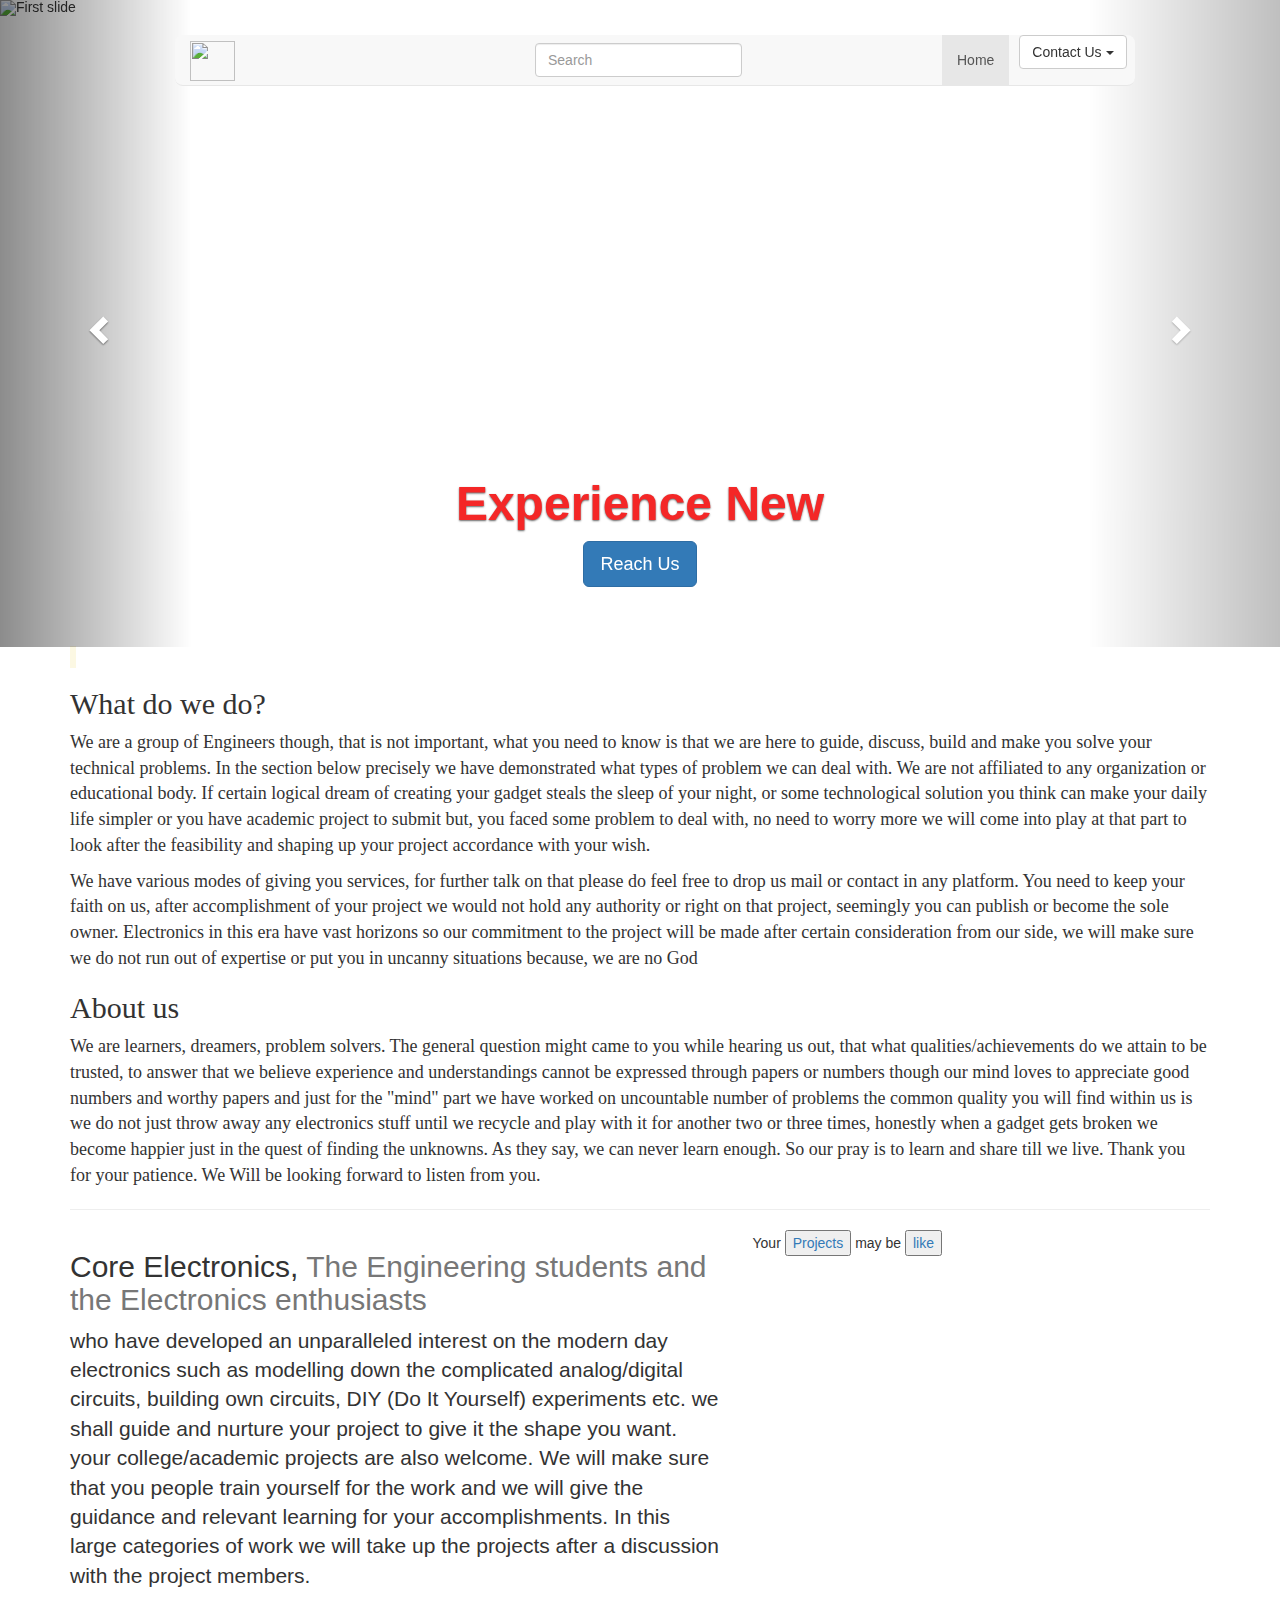
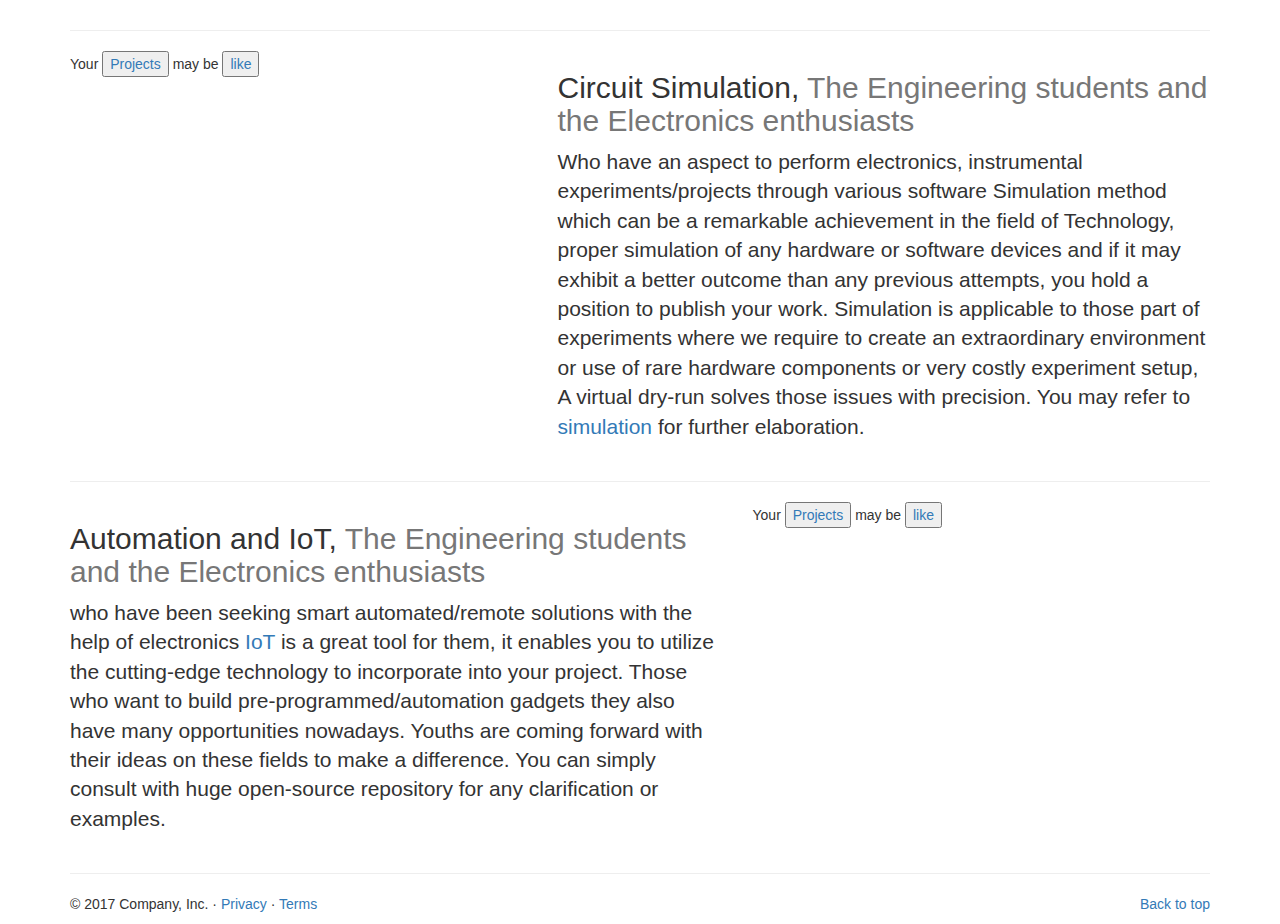
==== html/index.html @ 684d6680 "initial commit" ====
<!DOCTYPE html>
<html lang="en">
  <head>
    <meta charset="utf-8">
    <meta http-equiv="X-UA-Compatible" content="IE=edge">
    <meta name="viewport" content="width=device-width, initial-scale=1">
    <!-- The above 3 meta tags *must* come first in the head; any other head content must come *after* these tags -->
    <meta name="description" content="">
    <meta name="author" content="">
    <link rel="icon" href="../../favicon.ico">

    <title>Carousel Template for Bootstrap</title>

    <!-- Bootstrap core CSS -->
    <link href="../bootstrap/css/bootstrap.min.css" rel="stylesheet">
    <link rel="stylesheet" type="text/css" href="../css/index_unique_cs.css">

    <!-- IE10 viewport hack for Surface/desktop Windows 8 bug -->
    <link href="../../assets/css/ie10-viewport-bug-workaround.css" rel="stylesheet">

    <!-- Just for debugging purposes. Don't actually copy these 2 lines! -->
    <!--[if lt IE 9]><script src="../../assets/js/ie8-responsive-file-warning.js"></script><![endif]-->
    <script src="../../assets/js/ie-emulation-modes-warning.js"> </script>-
    <!-- Custom styles for this template -->
    <link href="carousel.css" rel="stylesheet">
  </head>
<!-- NAVBAR
================================================== -->
  <body>
    <div class="navbar-wrapper">
      <div class="container">

        <nav class="navbar navbar-default navbar-static-top">
          <div id="container">
            <div class="navbar-header">
              
            <a class="navbar-brand" href="#"><img id="im" src="F:\uui\html\images\brain.png"></a>
            </div>
            <form class="navbar-form navbar-left" role="search">
              <div class="form-group">
               <input type="text" class="form-control" placeholder="Search">
             </div> </form>
            <div id="navbar" class="navbar-collapse collapse">
              <ul class="nav navbar-nav">
                <li class="active"><a href="#">Home</a></li>
                                <div class="dropdown">
                  <button class="btn btn-default dropdown-toggle" type="button" id="dropdownMenu1" data-toggle="dropdown" aria-haspopup="true" aria-expanded="true">
                    Contact Us <span class="caret"></span>
                  </button>
                  <ul class="dropdown-menu" aria-labelledby="dropdownMenu1">
                    <li><a target="_blank" href="https://www.facebook.com/messages/t/user:1874324629507636">Message</a></li>
                    <li><a target="_blank" href="https://www.facebook.com/pg/projects.syslabiot/about/">Call Us</a></li>
                  </ul>
                </div>
               
              </ul>
            </div>
          </div>
        </nav>

      </div>
    </div>


    <!-- Carousel
    ================================================== -->
    <div id="myCarousel" class="carousel slide" data-ride="carousel">
      <!-- Indicators -->
      <ol class="carousel-indicators">
        <li data-target="#myCarousel" data-slide-to="0" class="active"></li>
        <li data-target="#myCarousel" data-slide-to="1"></li>
        <li data-target="#myCarousel" data-slide-to="2"></li>
      </ol>
      <div class="carousel-inner" role="listbox">
        <div class="item active">
          <img class="first-slide" src="F:\uui\html\images\cir.jpg" alt="First slide">
          <div class="container">
            <div class="carousel-caption">
              <h1>Experience New</h1>
              <p><a class="btn btn-lg btn-primary" target="_blank" href="http://www.facebook.com/projects.syslabiot/" role="button">Reach Us</a></p>
            </div>
          </div>
        </div>
        <div class="item">
          <img class="second-slide" src="F:\uui\html\images\1107417fb0e12039950bd76b69c140c6.jpg" alt="Second slide">
          <div class="container">
            <div class="carousel-caption">
              <h1>Explore More</h1>
              
              <p><a onclick="" class="btn btn-lg btn-primary" href="#" role="button">Learn more</a></p>
            </div>
          </div>
        </div>
        <div class="item">
          <img class="third-slide" src="F:\uui\html\images\vibe19.jpg" alt="Third slide">
          <div class="container">
            <div class="carousel-caption">
              <h1>We Contributed</h1>
              
              <p><a class="btn btn-lg btn-primary" href="http://icec26-icmc2016.org/downloads/9-P2-150.pdf" role="button"> Visit </a></p>
            </div>
          </div>
        </div>
      </div>
      <a class="left carousel-control" href="#myCarousel" role="button" data-slide="prev">
        <span class="glyphicon glyphicon-chevron-left" aria-hidden="true"> </span>
        <span class="sr-only">Previous</span>
      </a>
      <a class="right carousel-control" href="#myCarousel" role="button" data-slide="next">
        <span class="glyphicon glyphicon-chevron-right" aria-hidden="true"> </span>
        <span class="sr-only">Next</span>
      </a>
    </div><!-- /.carousel -->


    <!-- Marketing messaging and featurettes
    ================================================== -->
    <!-- Wrap the rest of the page in another container to center all the content. -->

    <div class="container marketing">
   <div class="txt">
   <p>  <mark> <h2 class="ques">What do we do? </h2> </mark> 
<p class="ans">We are a group of Engineers though, that is not important, what you need to know is that we are here to guide, discuss, build and make you solve your technical problems. In the section below precisely we have demonstrated what types of problem we can deal with. We are not affiliated to any organization or educational body. If certain logical dream of creating your gadget steals the sleep of your night, or some technological solution you think can make your daily life simpler or you have academic project to submit but, you faced some problem to deal with, no need to worry more we will come into play at that part to look after the feasibility and shaping up your project accordance with your wish. </p>
<p class="ans">We have various modes of giving you services, for further talk on that please do feel free to drop us mail or contact in any platform. You need to keep your faith on us, after accomplishment of your project we would not hold any authority or right on that project, seemingly you can publish or become the sole owner. Electronics in this era have vast horizons so our commitment to the project will be made after certain consideration from our side, we will make sure we do not run out of expertise or put you in uncanny situations because, we are no God <img class="emo" src="F:\uui\html\images\Emoticons.ico">  </p>
<p> <h2 class="ques">About us </h2></p> 
<p class="ans">We are learners, dreamers, problem solvers. The general question might came to you while hearing us out, that what qualities/achievements do we attain to be trusted, to answer that we believe experience and understandings cannot be expressed through papers or numbers though our mind loves to appreciate good numbers and worthy papers and just for the "mind" part we have worked on uncountable number of problems the common quality you will find within us is we do not just throw away any electronics stuff until we recycle and play with it for another two or three times, honestly when a gadget gets broken we become happier just in the quest of finding the unknowns. As they say, we can never learn enough. So our pray is to learn and share till we live. Thank you for your patience. 
We Will be looking forward to listen from you.  </p> </div>



      <!-- Three columns of text below the carousel -->
      <!-- START THE FEATURETTES -->

    <hr data-spy="scroll" class="featurette-divider">

    <div class="row featurette">
        <div class="col-md-7">
          <h2 class="featurette-heading"> Core Electronics, <span class="text-muted">The Engineering students and the Electronics enthusiasts</span></h2>
          <p class="lead">who have developed an unparalleled interest on the modern day electronics such as modelling down the complicated analog/digital circuits, building own circuits, DIY (Do It Yourself) experiments etc. we shall guide and nurture your project to give it the shape you want. your college/academic projects are also welcome. We will make sure that you people train yourself for the work and we will give the guidance and relevant learning for your accomplishments. In this large categories of work we will take up the projects after a discussion with the project members. </p>
        </div>
        <div class="col-md-5">
          <p>Your <a data-img="Physicist1-ID" id="Physicist1" href="#"> <button class="button butoon-lg"> Projects </button></a>
        may be <a data-img="Physicist2-ID" id="Physicist2" href="#"> <button class="button butoon-md"> like </button></a></p>
          <img class="hide" style="height: 325px; width: 350px;" id="Physicist1-ID" class="featurette-image img-responsive center-block" src="F:\uui\html\images\f.jpg" data-src="holder.js/500x500/auto" alt="Generic placeholder image">
          <img class="hide" style="height: 325px; width: 350px;" id="Physicist2-ID" class="featurette-image img-responsive center-block" src="F:\uui\html\images\mobile.jpg" data-src="holder.js/500x500/auto" alt="Generic placeholder image">
        </div>
      </div>

      <hr class="featurette-divider">

      <div class="row featurette">
        <div class="col-md-7 col-md-push-5">
          <h2 class="featurette-heading">Circuit Simulation,<span class="text-muted"> The Engineering students and the Electronics enthusiasts</span></h2>
          <p class="lead">Who have an aspect to perform electronics, instrumental experiments/projects through various software Simulation method which can be a remarkable achievement in the field of Technology, proper simulation of any hardware or software devices and if it may exhibit a better outcome than any previous attempts, you hold a position to publish your work. Simulation is applicable to those part of experiments where we require to create an extraordinary environment or use of rare hardware components or very costly experiment setup, A virtual dry-run solves those issues with precision. You may refer to <a href="https://en.wikipedia.org/wiki/Electronic_circuit_simulation" target="_blank"> simulation</a> for further elaboration.  </p>
        </div>
        <div class="col-md-5 col-md-pull-7">
        <p> Your <a data-img="Vehicle1-ID" id="Vehicle1" href="#"> <button src="button button-lg"> Projects</button></a>
        may be <a data-img="Vehicle2-ID" id="Vehicle2" href="#"> <button class="button butoon-md">like</button></a></p>
          <img class="hide" style="height: 325px; width: 350px;" id="Vehicle1-ID" class="featurette-image img-responsive center-block" src="F:\uui\html\images\AM.png" data-src="holder.js/500x500/auto" alt="Generic placeholder image">
          <img class="hide" style="height: 325px; width: 350px;" id="Vehicle2-ID" class="featurette-image img-responsive center-block" src="F:\uui\html\images\processing_2.png" data-src="holder.js/500x500/auto" alt="Generic placeholder image">
        </div>
      </div>

      <hr class="featurette-divider">

      <div class="row featurette">
        <div class="col-md-7">
          <h2 class="featurette-heading">Automation and IoT, <span class="text-muted"> The Engineering students and the Electronics enthusiasts</span></h2>
          <p class="lead">who have been seeking smart automated/remote solutions with the help of electronics <a target="_blank" href="https://en.wikipedia.org/wiki/Internet_of_things">IoT</a> is a great tool for them, it enables you to utilize the cutting-edge technology to incorporate into your project. Those who want to build pre-programmed/automation gadgets they also have many opportunities nowadays. Youths are coming forward with their ideas on these fields to make a difference. You can simply consult with huge open-source repository for any clarification or examples. </p>
        </div>
        <div class="col-md-5">
          <p> Your <a data-img="Astronaut1-ID" id="Astronaut1" href="#"> <button class="button butoon-lg">Projects</button></a>
          may be <a data-img="Astronaut2-ID" id="Astronaut2" href="#"> <button class="button butoon-md">like </button></a></p>
          <img class="hide" style="height: 325px; width: 350px;" id="Astronaut1-ID" class="featurette-image img-responsive center-block" src="F:\uui\html\images\i.png" data-src="holder.js/500x500/auto" alt="Generic placeholder image">
          <img class="hide" style="height: 325px; width: 350px;" id="Astronaut2-ID" class="featurette-image img-responsive center-block" src="F:\uui\html\images\io.jpg" data-src="holder.js/500x500/auto" alt="Generic placeholder image">



        </div>

      </div>

      <hr class="featurette-divider">


      <!-- /END THE FEATURETTES -->


      <!-- FOOTER -->
      <footer>
        <p class="pull-right"><a href="#">Back to top</a></p>
        <p>&copy; 2017 Company, Inc. &middot; <a href="#">Privacy</a> &middot; <a href="#">Terms</a></p>
      </footer>

    </div><!-- /.container -->


    <!-- Bootstrap core JavaScript
    ================================================== -->
    <!-- Placed at the end of the document so the pages load faster -->
    <script src="https://ajax.googleapis.com/ajax/libs/jquery/1.12.4/jquery.min.js"></script>
    <script>window.jQuery || document.write('<script src="../../assets/js/vendor/jquery.min.js"><\/script>')</script>
    <script src="../bootstrap/js/bootstrap.min.js"></script>
    <script src="../../assets/js/vendor/holder.min.js"></script>
    <script src="../js/index_unique.js" type="text/javascript"></script>
    <!-- IE10 viewport hack for Surface/desktop Windows 8 bug -->
    <script src="../../assets/js/ie10-viewport-bug-workaround.js"></script>
  </body>
</html>
---- css/index_unique_cs.css ----
img#im {
	height: 40px;
	width: 45px;
	margin-top: -9px;
}
.navbar-wrapper {
	position: absolute;
	margin-left: 160px;
	margin-top: 15px;
	border-radius: 5px;
}
#container{
	border-radius: 5px;	
}
.item{
	height: 647px;
}
form.navbar-form.navbar-left {
	margin-left: 270px;
}
ul.nav.navbar-nav{
	margin-left: 185px;
	font-color: #000000;
}
div.dropdown {
	display: inline;
	padding-left: 10px;
	padding-bottom: 4px;
}
nav.navbar.navbar-default.navbar-static-top {
	width: 960px;
	text-align: center;
	border-radius: 8px;
	background-color: #D8D9-202; 
}
div.carousel-inner {
	margin-top: -20px;
}
.hide{
	display: none;
	}

img.select{
	display: block;
}	
h1 {
	font-size: 48px;
	font-weight: bold;
	color: #f42727;
}
img.emo{
	display: inline;
	height: 17px;
	width: 17px;
}
h2.ques{
	 font-family: 'Cutive';
}
p.ans{
	 font-family: 'Elsie';
	 font-size: 18px;
}
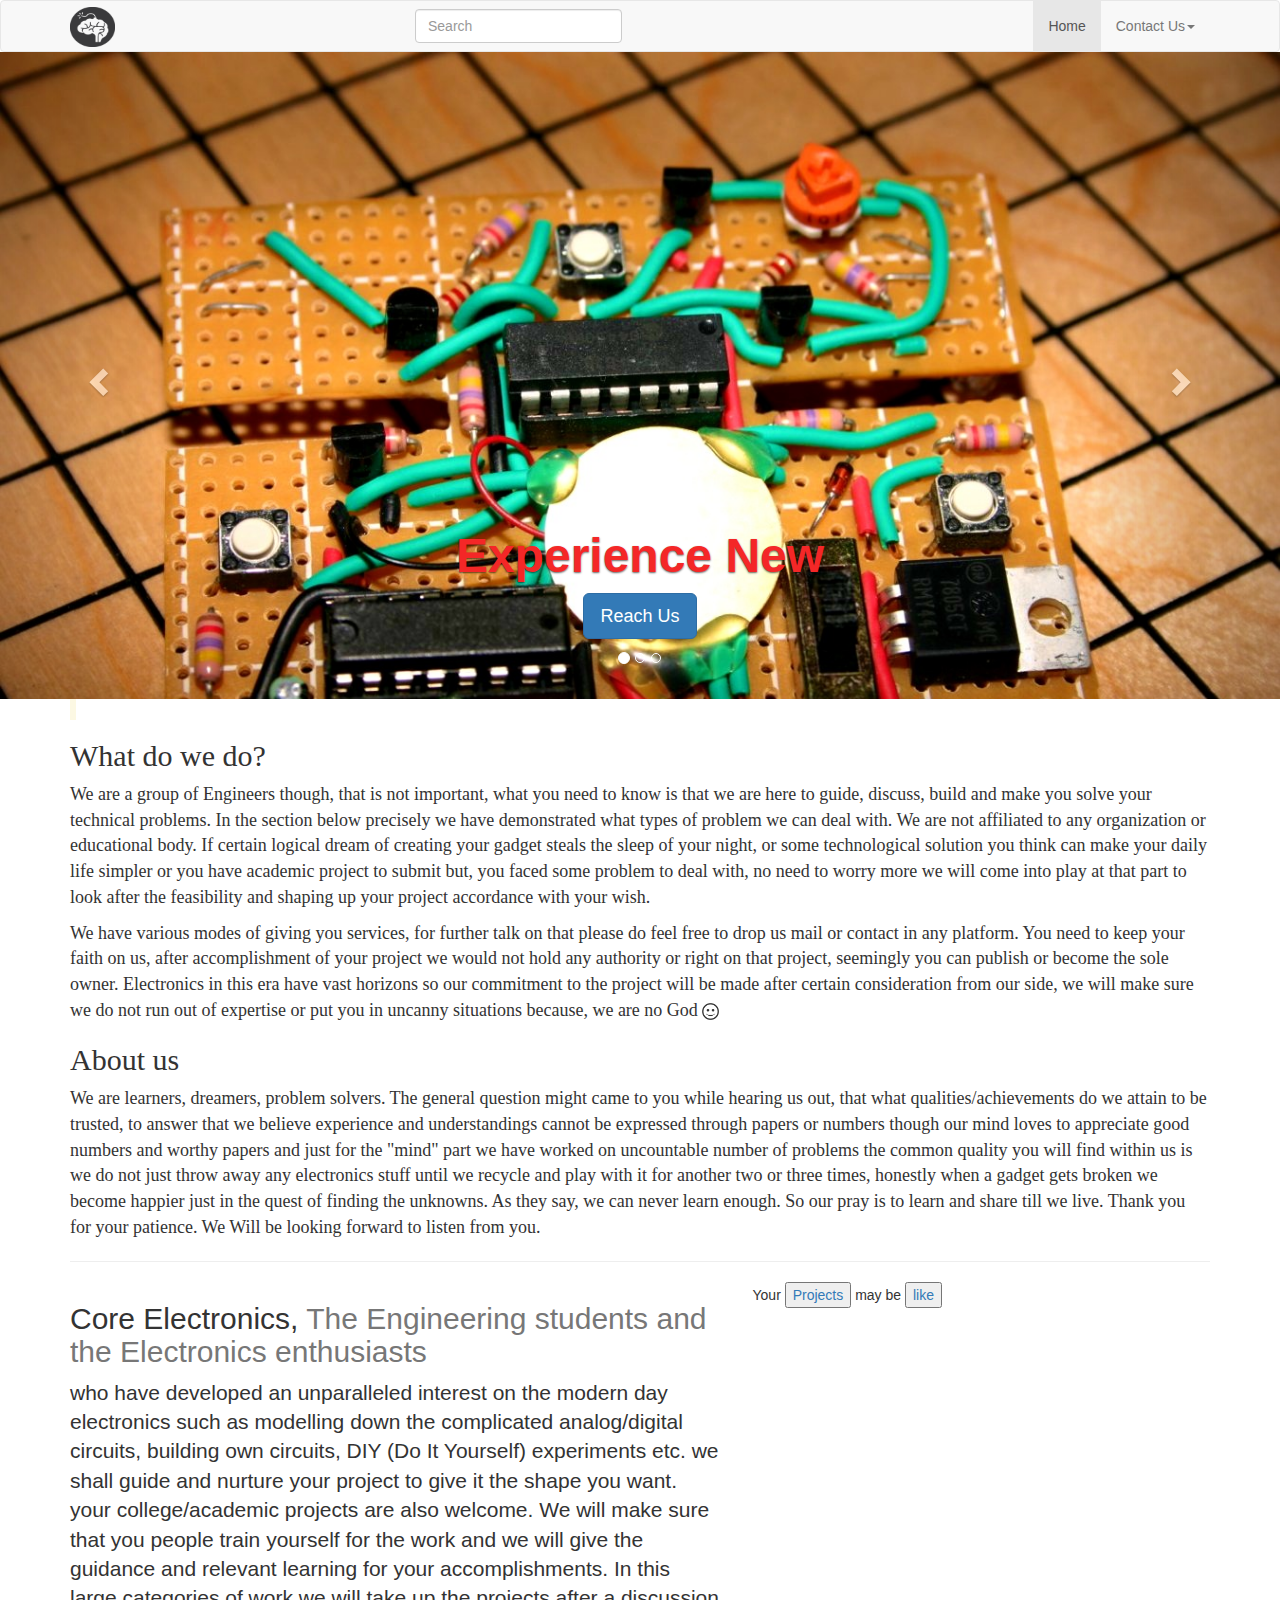
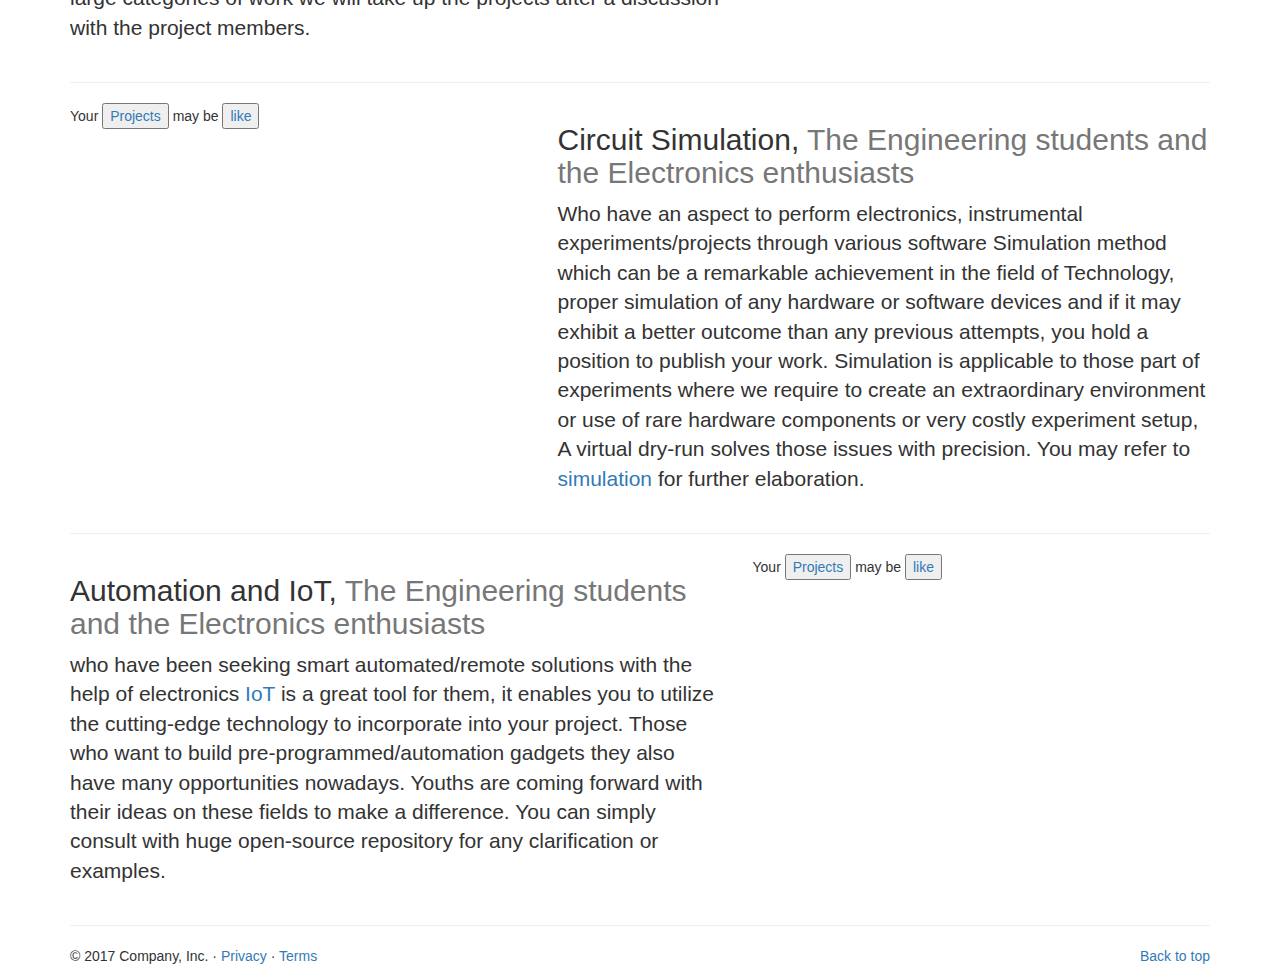
==== commit 6b7bfde0: "issues with js and bootstrap navbar fixed" ====
--- a/html/index.html
+++ b/html/index.html
@@ -1,209 +1,230 @@
 <!DOCTYPE html>
 <html lang="en">
-  <head>
+
+<head>
     <meta charset="utf-8">
     <meta http-equiv="X-UA-Compatible" content="IE=edge">
     <meta name="viewport" content="width=device-width, initial-scale=1">
     <!-- The above 3 meta tags *must* come first in the head; any other head content must come *after* these tags -->
     <meta name="description" content="">
     <meta name="author" content="">
-    <link rel="icon" href="../../favicon.ico">
-
     <title>Carousel Template for Bootstrap</title>
-
     <!-- Bootstrap core CSS -->
     <link href="../bootstrap/css/bootstrap.min.css" rel="stylesheet">
     <link rel="stylesheet" type="text/css" href="../css/index_unique_cs.css">
-
     <!-- IE10 viewport hack for Surface/desktop Windows 8 bug -->
-    <link href="../../assets/css/ie10-viewport-bug-workaround.css" rel="stylesheet">
-
+    <!-- <link href="../../assets/css/ie10-viewport-bug-workaround.css" rel="stylesheet"> -->
     <!-- Just for debugging purposes. Don't actually copy these 2 lines! -->
     <!--[if lt IE 9]><script src="../../assets/js/ie8-responsive-file-warning.js"></script><![endif]-->
-    <script src="../../assets/js/ie-emulation-modes-warning.js"> </script>-
+    <!-- <script src="../../assets/js/ie-emulation-modes-warning.js">
+    </script> -->
     <!-- Custom styles for this template -->
-    <link href="carousel.css" rel="stylesheet">
-  </head>
+    <!-- <link href="carousel.css" rel="stylesheet"> -->
+</head>
 <!-- NAVBAR
 ================================================== -->
-  <body>
-    <div class="navbar-wrapper">
-      <div class="container">
 
-        <nav class="navbar navbar-default navbar-static-top">
-          <div id="container">
+<body>
+    <nav class="navbar navbar-default">
+        <div class="container">
+            <!-- Brand and toggle get grouped for better mobile display -->
             <div class="navbar-header">
-              
-            <a class="navbar-brand" href="#"><img id="im" src="F:\uui\html\images\brain.png"></a>
-            </div>
-            <form class="navbar-form navbar-left" role="search">
-              <div class="form-group">
-               <input type="text" class="form-control" placeholder="Search">
-             </div> </form>
-            <div id="navbar" class="navbar-collapse collapse">
-              <ul class="nav navbar-nav">
+                <button type="button" class="navbar-toggle collapsed" data-toggle="collapse" data-target="#bs-example-navbar-collapse-1" aria-expanded="false">
+                    <span class="sr-only">Toggle navigation</span>
+                    <span class="icon-bar"></span>
+                    <span class="icon-bar"></span>
+                    <span class="icon-bar"></span>
+                </button>
+                <a class="navbar-brand" href="#"><img id="im" src="images/brain.png"></a>
+            </div>
+            <!-- Collect the nav links, forms, and other content for toggling -->
+            <div class="collapse navbar-collapse" id="bs-example-navbar-collapse-1">
+                <form class="navbar-form navbar-left" role="search">
+                    <div class="form-group">
+                        <input type="text" class="form-control" placeholder="Search">
+                    </div>
+                </form>
+                <ul class="nav navbar-nav navbar-right">
+                    <li class="active"><a href="#">Home</a></li>
+                    <li class="dropdown">
+                        <a href="#" class="dropdown-toggle" data-toggle="dropdown" role="button" aria-haspopup="true" aria-expanded="false">Contact Us<span class="caret"></span></a>
+                        <ul class="dropdown-menu">
+                            <li><a target="_blank" href="https://www.facebook.com/messages/t/user:1874324629507636">Message</a></li>
+                            <li><a target="_blank" href="https://www.facebook.com/pg/projects.syslabiot/about/">Call Us</a></li>
+                        </ul>
+                    </li>
+                </ul>
+            </div>
+            <!-- /.navbar-collapse -->
+        </div>
+        <!-- /.container-fluid -->
+    </nav>
+    <!-- <nav class="navbar navbar-default navbar-static-top">
+        <div class="navbar-header">
+            <a class="navbar-brand" href="#"><img id="im" src="images/brain.png"></a>
+        </div>
+        <form class="navbar-form navbar-left" role="search">
+            <div class="form-group">
+                <input type="text" class="form-control" placeholder="Search">
+            </div>
+        </form>
+        <div id="navbar" class="navbar-collapse collapse">
+            <ul class="nav navbar-nav">
                 <li class="active"><a href="#">Home</a></li>
-                                <div class="dropdown">
-                  <button class="btn btn-default dropdown-toggle" type="button" id="dropdownMenu1" data-toggle="dropdown" aria-haspopup="true" aria-expanded="true">
-                    Contact Us <span class="caret"></span>
-                  </button>
-                  <ul class="dropdown-menu" aria-labelledby="dropdownMenu1">
-                    <li><a target="_blank" href="https://www.facebook.com/messages/t/user:1874324629507636">Message</a></li>
-                    <li><a target="_blank" href="https://www.facebook.com/pg/projects.syslabiot/about/">Call Us</a></li>
-                  </ul>
-                </div>
-               
-              </ul>
-            </div>
-          </div>
-        </nav>
-
-      </div>
-    </div>
-
-
+                <div class="dropdown">
+                    <button class="btn btn-default dropdown-toggle" type="button" id="dropdownMenu1" data-toggle="dropdown" aria-haspopup="true" aria-expanded="true">
+                        Contact Us <span class="caret"></span>
+                    </button>
+                    <ul class="dropdown-menu" aria-labelledby="dropdownMenu1">
+                        <li><a target="_blank" href="https://www.facebook.com/messages/t/user:1874324629507636">Message</a></li>
+                        <li><a target="_blank" href="https://www.facebook.com/pg/projects.syslabiot/about/">Call Us</a></li>
+                    </ul>
+                </div>
+            </ul>
+        </div>
+    </nav> -->
     <!-- Carousel
     ================================================== -->
     <div id="myCarousel" class="carousel slide" data-ride="carousel">
-      <!-- Indicators -->
-      <ol class="carousel-indicators">
-        <li data-target="#myCarousel" data-slide-to="0" class="active"></li>
-        <li data-target="#myCarousel" data-slide-to="1"></li>
-        <li data-target="#myCarousel" data-slide-to="2"></li>
-      </ol>
-      <div class="carousel-inner" role="listbox">
-        <div class="item active">
-          <img class="first-slide" src="F:\uui\html\images\cir.jpg" alt="First slide">
-          <div class="container">
-            <div class="carousel-caption">
-              <h1>Experience New</h1>
-              <p><a class="btn btn-lg btn-primary" target="_blank" href="http://www.facebook.com/projects.syslabiot/" role="button">Reach Us</a></p>
-            </div>
-          </div>
-        </div>
-        <div class="item">
-          <img class="second-slide" src="F:\uui\html\images\1107417fb0e12039950bd76b69c140c6.jpg" alt="Second slide">
-          <div class="container">
-            <div class="carousel-caption">
-              <h1>Explore More</h1>
-              
-              <p><a onclick="" class="btn btn-lg btn-primary" href="#" role="button">Learn more</a></p>
-            </div>
-          </div>
-        </div>
-        <div class="item">
-          <img class="third-slide" src="F:\uui\html\images\vibe19.jpg" alt="Third slide">
-          <div class="container">
-            <div class="carousel-caption">
-              <h1>We Contributed</h1>
-              
-              <p><a class="btn btn-lg btn-primary" href="http://icec26-icmc2016.org/downloads/9-P2-150.pdf" role="button"> Visit </a></p>
-            </div>
-          </div>
-        </div>
-      </div>
-      <a class="left carousel-control" href="#myCarousel" role="button" data-slide="prev">
-        <span class="glyphicon glyphicon-chevron-left" aria-hidden="true"> </span>
-        <span class="sr-only">Previous</span>
-      </a>
-      <a class="right carousel-control" href="#myCarousel" role="button" data-slide="next">
-        <span class="glyphicon glyphicon-chevron-right" aria-hidden="true"> </span>
-        <span class="sr-only">Next</span>
-      </a>
-    </div><!-- /.carousel -->
-
-
+        <!-- Indicators -->
+        <ol class="carousel-indicators">
+            <li data-target="#myCarousel" data-slide-to="0" class="active"></li>
+            <li data-target="#myCarousel" data-slide-to="1"></li>
+            <li data-target="#myCarousel" data-slide-to="2"></li>
+        </ol>
+        <div class="carousel-inner" role="listbox">
+            <div class="item active">
+                <img class="first-slide" src="images/cir.jpg" alt="First slide">
+                <div class="container">
+                    <div class="carousel-caption">
+                        <h1>Experience New</h1>
+                        <p><a class="btn btn-lg btn-primary" target="_blank" href="http://www.facebook.com/projects.syslabiot/" role="button">Reach Us</a></p>
+                    </div>
+                </div>
+            </div>
+            <div class="item">
+                <img class="second-slide" src="images/1107417fb0e12039950bd76b69c140c6.jpg" alt="Second slide">
+                <div class="container">
+                    <div class="carousel-caption">
+                        <h1>Explore More</h1>
+                        <p><a onclick="" class="btn btn-lg btn-primary" href="#" role="button">Learn more</a></p>
+                    </div>
+                </div>
+            </div>
+            <div class="item">
+                <img class="third-slide" src="images/vibe19.jpg" alt="Third slide">
+                <div class="container">
+                    <div class="carousel-caption">
+                        <h1>We Contributed</h1>
+                        <p><a class="btn btn-lg btn-primary" href="http://icec26-icmc2016.org/downloads/9-P2-150.pdf" role="button"> Visit </a></p>
+                    </div>
+                </div>
+            </div>
+        </div>
+        <a class="left carousel-control" href="#myCarousel" role="button" data-slide="prev">
+            <span class="glyphicon glyphicon-chevron-left" aria-hidden="true"> </span>
+            <span class="sr-only">Previous</span>
+        </a>
+        <a class="right carousel-control" href="#myCarousel" role="button" data-slide="next">
+            <span class="glyphicon glyphicon-chevron-right" aria-hidden="true"> </span>
+            <span class="sr-only">Next</span>
+        </a>
+    </div>
+    <!-- /.carousel -->
     <!-- Marketing messaging and featurettes
     ================================================== -->
     <!-- Wrap the rest of the page in another container to center all the content. -->
-
     <div class="container marketing">
-   <div class="txt">
-   <p>  <mark> <h2 class="ques">What do we do? </h2> </mark> 
-<p class="ans">We are a group of Engineers though, that is not important, what you need to know is that we are here to guide, discuss, build and make you solve your technical problems. In the section below precisely we have demonstrated what types of problem we can deal with. We are not affiliated to any organization or educational body. If certain logical dream of creating your gadget steals the sleep of your night, or some technological solution you think can make your daily life simpler or you have academic project to submit but, you faced some problem to deal with, no need to worry more we will come into play at that part to look after the feasibility and shaping up your project accordance with your wish. </p>
-<p class="ans">We have various modes of giving you services, for further talk on that please do feel free to drop us mail or contact in any platform. You need to keep your faith on us, after accomplishment of your project we would not hold any authority or right on that project, seemingly you can publish or become the sole owner. Electronics in this era have vast horizons so our commitment to the project will be made after certain consideration from our side, we will make sure we do not run out of expertise or put you in uncanny situations because, we are no God <img class="emo" src="F:\uui\html\images\Emoticons.ico">  </p>
-<p> <h2 class="ques">About us </h2></p> 
-<p class="ans">We are learners, dreamers, problem solvers. The general question might came to you while hearing us out, that what qualities/achievements do we attain to be trusted, to answer that we believe experience and understandings cannot be expressed through papers or numbers though our mind loves to appreciate good numbers and worthy papers and just for the "mind" part we have worked on uncountable number of problems the common quality you will find within us is we do not just throw away any electronics stuff until we recycle and play with it for another two or three times, honestly when a gadget gets broken we become happier just in the quest of finding the unknowns. As they say, we can never learn enough. So our pray is to learn and share till we live. Thank you for your patience. 
-We Will be looking forward to listen from you.  </p> </div>
-
-
-
-      <!-- Three columns of text below the carousel -->
-      <!-- START THE FEATURETTES -->
-
-    <hr data-spy="scroll" class="featurette-divider">
-
-    <div class="row featurette">
-        <div class="col-md-7">
-          <h2 class="featurette-heading"> Core Electronics, <span class="text-muted">The Engineering students and the Electronics enthusiasts</span></h2>
-          <p class="lead">who have developed an unparalleled interest on the modern day electronics such as modelling down the complicated analog/digital circuits, building own circuits, DIY (Do It Yourself) experiments etc. we shall guide and nurture your project to give it the shape you want. your college/academic projects are also welcome. We will make sure that you people train yourself for the work and we will give the guidance and relevant learning for your accomplishments. In this large categories of work we will take up the projects after a discussion with the project members. </p>
-        </div>
-        <div class="col-md-5">
-          <p>Your <a data-img="Physicist1-ID" id="Physicist1" href="#"> <button class="button butoon-lg"> Projects </button></a>
-        may be <a data-img="Physicist2-ID" id="Physicist2" href="#"> <button class="button butoon-md"> like </button></a></p>
-          <img class="hide" style="height: 325px; width: 350px;" id="Physicist1-ID" class="featurette-image img-responsive center-block" src="F:\uui\html\images\f.jpg" data-src="holder.js/500x500/auto" alt="Generic placeholder image">
-          <img class="hide" style="height: 325px; width: 350px;" id="Physicist2-ID" class="featurette-image img-responsive center-block" src="F:\uui\html\images\mobile.jpg" data-src="holder.js/500x500/auto" alt="Generic placeholder image">
-        </div>
-      </div>
-
-      <hr class="featurette-divider">
-
-      <div class="row featurette">
-        <div class="col-md-7 col-md-push-5">
-          <h2 class="featurette-heading">Circuit Simulation,<span class="text-muted"> The Engineering students and the Electronics enthusiasts</span></h2>
-          <p class="lead">Who have an aspect to perform electronics, instrumental experiments/projects through various software Simulation method which can be a remarkable achievement in the field of Technology, proper simulation of any hardware or software devices and if it may exhibit a better outcome than any previous attempts, you hold a position to publish your work. Simulation is applicable to those part of experiments where we require to create an extraordinary environment or use of rare hardware components or very costly experiment setup, A virtual dry-run solves those issues with precision. You may refer to <a href="https://en.wikipedia.org/wiki/Electronic_circuit_simulation" target="_blank"> simulation</a> for further elaboration.  </p>
-        </div>
-        <div class="col-md-5 col-md-pull-7">
-        <p> Your <a data-img="Vehicle1-ID" id="Vehicle1" href="#"> <button src="button button-lg"> Projects</button></a>
-        may be <a data-img="Vehicle2-ID" id="Vehicle2" href="#"> <button class="button butoon-md">like</button></a></p>
-          <img class="hide" style="height: 325px; width: 350px;" id="Vehicle1-ID" class="featurette-image img-responsive center-block" src="F:\uui\html\images\AM.png" data-src="holder.js/500x500/auto" alt="Generic placeholder image">
-          <img class="hide" style="height: 325px; width: 350px;" id="Vehicle2-ID" class="featurette-image img-responsive center-block" src="F:\uui\html\images\processing_2.png" data-src="holder.js/500x500/auto" alt="Generic placeholder image">
-        </div>
-      </div>
-
-      <hr class="featurette-divider">
-
-      <div class="row featurette">
-        <div class="col-md-7">
-          <h2 class="featurette-heading">Automation and IoT, <span class="text-muted"> The Engineering students and the Electronics enthusiasts</span></h2>
-          <p class="lead">who have been seeking smart automated/remote solutions with the help of electronics <a target="_blank" href="https://en.wikipedia.org/wiki/Internet_of_things">IoT</a> is a great tool for them, it enables you to utilize the cutting-edge technology to incorporate into your project. Those who want to build pre-programmed/automation gadgets they also have many opportunities nowadays. Youths are coming forward with their ideas on these fields to make a difference. You can simply consult with huge open-source repository for any clarification or examples. </p>
-        </div>
-        <div class="col-md-5">
-          <p> Your <a data-img="Astronaut1-ID" id="Astronaut1" href="#"> <button class="button butoon-lg">Projects</button></a>
-          may be <a data-img="Astronaut2-ID" id="Astronaut2" href="#"> <button class="button butoon-md">like </button></a></p>
-          <img class="hide" style="height: 325px; width: 350px;" id="Astronaut1-ID" class="featurette-image img-responsive center-block" src="F:\uui\html\images\i.png" data-src="holder.js/500x500/auto" alt="Generic placeholder image">
-          <img class="hide" style="height: 325px; width: 350px;" id="Astronaut2-ID" class="featurette-image img-responsive center-block" src="F:\uui\html\images\io.jpg" data-src="holder.js/500x500/auto" alt="Generic placeholder image">
-
-
-
-        </div>
-
-      </div>
-
-      <hr class="featurette-divider">
-
-
-      <!-- /END THE FEATURETTES -->
-
-
-      <!-- FOOTER -->
-      <footer>
-        <p class="pull-right"><a href="#">Back to top</a></p>
-        <p>&copy; 2017 Company, Inc. &middot; <a href="#">Privacy</a> &middot; <a href="#">Terms</a></p>
-      </footer>
-
-    </div><!-- /.container -->
-
-
+        <div class="txt">
+            <p>
+                <mark>
+                    <h2 class="ques">What do we do? </h2> </mark>
+                <p class="ans">We are a group of Engineers though, that is not important, what you need to know is that we are here to guide, discuss, build and make you solve your technical problems. In the section below precisely we have demonstrated what types of problem we can deal with. We are not affiliated to any organization or educational body. If certain logical dream of creating your gadget steals the sleep of your night, or some technological solution you think can make your daily life simpler or you have academic project to submit but, you faced some problem to deal with, no need to worry more we will come into play at that part to look after the feasibility and shaping up your project accordance with your wish. </p>
+                <p class="ans">We have various modes of giving you services, for further talk on that please do feel free to drop us mail or contact in any platform. You need to keep your faith on us, after accomplishment of your project we would not hold any authority or right on that project, seemingly you can publish or become the sole owner. Electronics in this era have vast horizons so our commitment to the project will be made after certain consideration from our side, we will make sure we do not run out of expertise or put you in uncanny situations because, we are no God <img class="emo" src="images/Emoticons.ico"> </p>
+                <p>
+                    <h2 class="ques">About us </h2></p>
+                <p class="ans">We are learners, dreamers, problem solvers. The general question might came to you while hearing us out, that what qualities/achievements do we attain to be trusted, to answer that we believe experience and understandings cannot be expressed through papers or numbers though our mind loves to appreciate good numbers and worthy papers and just for the "mind" part we have worked on uncountable number of problems the common quality you will find within us is we do not just throw away any electronics stuff until we recycle and play with it for another two or three times, honestly when a gadget gets broken we become happier just in the quest of finding the unknowns. As they say, we can never learn enough. So our pray is to learn and share till we live. Thank you for your patience. We Will be looking forward to listen from you. </p>
+        </div>
+        <!-- Three columns of text below the carousel -->
+        <!-- START THE FEATURETTES -->
+        <hr data-spy="scroll" class="featurette-divider">
+        <div class="row featurette">
+            <div class="col-md-7">
+                <h2 class="featurette-heading"> Core Electronics, <span class="text-muted">The Engineering students and the Electronics enthusiasts</span></h2>
+                <p class="lead">who have developed an unparalleled interest on the modern day electronics such as modelling down the complicated analog/digital circuits, building own circuits, DIY (Do It Yourself) experiments etc. we shall guide and nurture your project to give it the shape you want. your college/academic projects are also welcome. We will make sure that you people train yourself for the work and we will give the guidance and relevant learning for your accomplishments. In this large categories of work we will take up the projects after a discussion with the project members. </p>
+            </div>
+            <div class="col-md-5">
+                <p>Your
+                    <a data-img="Physicist1-ID" id="Physicist1" href="#">
+                        <button class="button butoon-lg"> Projects </button>
+                    </a>
+                    may be
+                    <a data-img="Physicist2-ID" id="Physicist2" href="#">
+                        <button class="button butoon-md"> like </button>
+                    </a>
+                </p>
+                <img class="hide" style="height: 325px; width: 350px;" id="Physicist1-ID" class="featurette-image img-responsive center-block" src="images/f.jpg" data-src="holder.js/500x500/auto" alt="Generic placeholder image">
+                <img class="hide" style="height: 325px; width: 350px;" id="Physicist2-ID" class="featurette-image img-responsive center-block" src="images/mobile.jpg" data-src="holder.js/500x500/auto" alt="Generic placeholder image">
+            </div>
+        </div>
+        <hr class="featurette-divider">
+        <div class="row featurette">
+            <div class="col-md-7 col-md-push-5">
+                <h2 class="featurette-heading">Circuit Simulation,<span class="text-muted"> The Engineering students and the Electronics enthusiasts</span></h2>
+                <p class="lead">Who have an aspect to perform electronics, instrumental experiments/projects through various software Simulation method which can be a remarkable achievement in the field of Technology, proper simulation of any hardware or software devices and if it may exhibit a better outcome than any previous attempts, you hold a position to publish your work. Simulation is applicable to those part of experiments where we require to create an extraordinary environment or use of rare hardware components or very costly experiment setup, A virtual dry-run solves those issues with precision. You may refer to <a href="https://en.wikipedia.org/wiki/Electronic_circuit_simulation" target="_blank"> simulation</a> for further elaboration. </p>
+            </div>
+            <div class="col-md-5 col-md-pull-7">
+                <p> Your
+                    <a data-img="Vehicle1-ID" id="Vehicle1" href="#">
+                        <button src="button button-lg"> Projects</button>
+                    </a>
+                    may be
+                    <a data-img="Vehicle2-ID" id="Vehicle2" href="#">
+                        <button class="button butoon-md">like</button>
+                    </a>
+                </p>
+                <img class="hide" style="height: 325px; width: 350px;" id="Vehicle1-ID" class="featurette-image img-responsive center-block" src="images/AM.png" data-src="holder.js/500x500/auto" alt="Generic placeholder image">
+                <img class="hide" style="height: 325px; width: 350px;" id="Vehicle2-ID" class="featurette-image img-responsive center-block" src="images/processing_2.png" data-src="holder.js/500x500/auto" alt="Generic placeholder image">
+            </div>
+        </div>
+        <hr class="featurette-divider">
+        <div class="row featurette">
+            <div class="col-md-7">
+                <h2 class="featurette-heading">Automation and IoT, <span class="text-muted"> The Engineering students and the Electronics enthusiasts</span></h2>
+                <p class="lead">who have been seeking smart automated/remote solutions with the help of electronics <a target="_blank" href="https://en.wikipedia.org/wiki/Internet_of_things">IoT</a> is a great tool for them, it enables you to utilize the cutting-edge technology to incorporate into your project. Those who want to build pre-programmed/automation gadgets they also have many opportunities nowadays. Youths are coming forward with their ideas on these fields to make a difference. You can simply consult with huge open-source repository for any clarification or examples. </p>
+            </div>
+            <div class="col-md-5">
+                <p> Your
+                    <a data-img="Astronaut1-ID" id="Astronaut1" href="#">
+                        <button class="button butoon-lg">Projects</button>
+                    </a>
+                    may be
+                    <a data-img="Astronaut2-ID" id="Astronaut2" href="#">
+                        <button class="button butoon-md">like </button>
+                    </a>
+                </p>
+                <img class="hide" style="height: 325px; width: 350px;" id="Astronaut1-ID" class="featurette-image img-responsive center-block" src="images/i.png" data-src="holder.js/500x500/auto" alt="Generic placeholder image">
+                <img class="hide" style="height: 325px; width: 350px;" id="Astronaut2-ID" class="featurette-image img-responsive center-block" src="images/io.jpg" data-src="holder.js/500x500/auto" alt="Generic placeholder image">
+            </div>
+        </div>
+        <hr class="featurette-divider">
+        <!-- /END THE FEATURETTES -->
+        <!-- FOOTER -->
+        <footer>
+            <p class="pull-right"><a href="#">Back to top</a></p>
+            <p>&copy; 2017 Company, Inc. &middot; <a href="#">Privacy</a> &middot; <a href="#">Terms</a></p>
+        </footer>
+    </div>
+    <!-- /.container -->
     <!-- Bootstrap core JavaScript
     ================================================== -->
     <!-- Placed at the end of the document so the pages load faster -->
     <script src="https://ajax.googleapis.com/ajax/libs/jquery/1.12.4/jquery.min.js"></script>
-    <script>window.jQuery || document.write('<script src="../../assets/js/vendor/jquery.min.js"><\/script>')</script>
     <script src="../bootstrap/js/bootstrap.min.js"></script>
-    <script src="../../assets/js/vendor/holder.min.js"></script>
+    <!-- <script src="../../assets/js/vendor/holder.min.js"></script> -->
     <script src="../js/index_unique.js" type="text/javascript"></script>
     <!-- IE10 viewport hack for Surface/desktop Windows 8 bug -->
-    <script src="../../assets/js/ie10-viewport-bug-workaround.js"></script>
-  </body>
+    <!-- <script src="../../assets/js/ie10-viewport-bug-workaround.js"></script> -->
+</body>
+
 </html>
